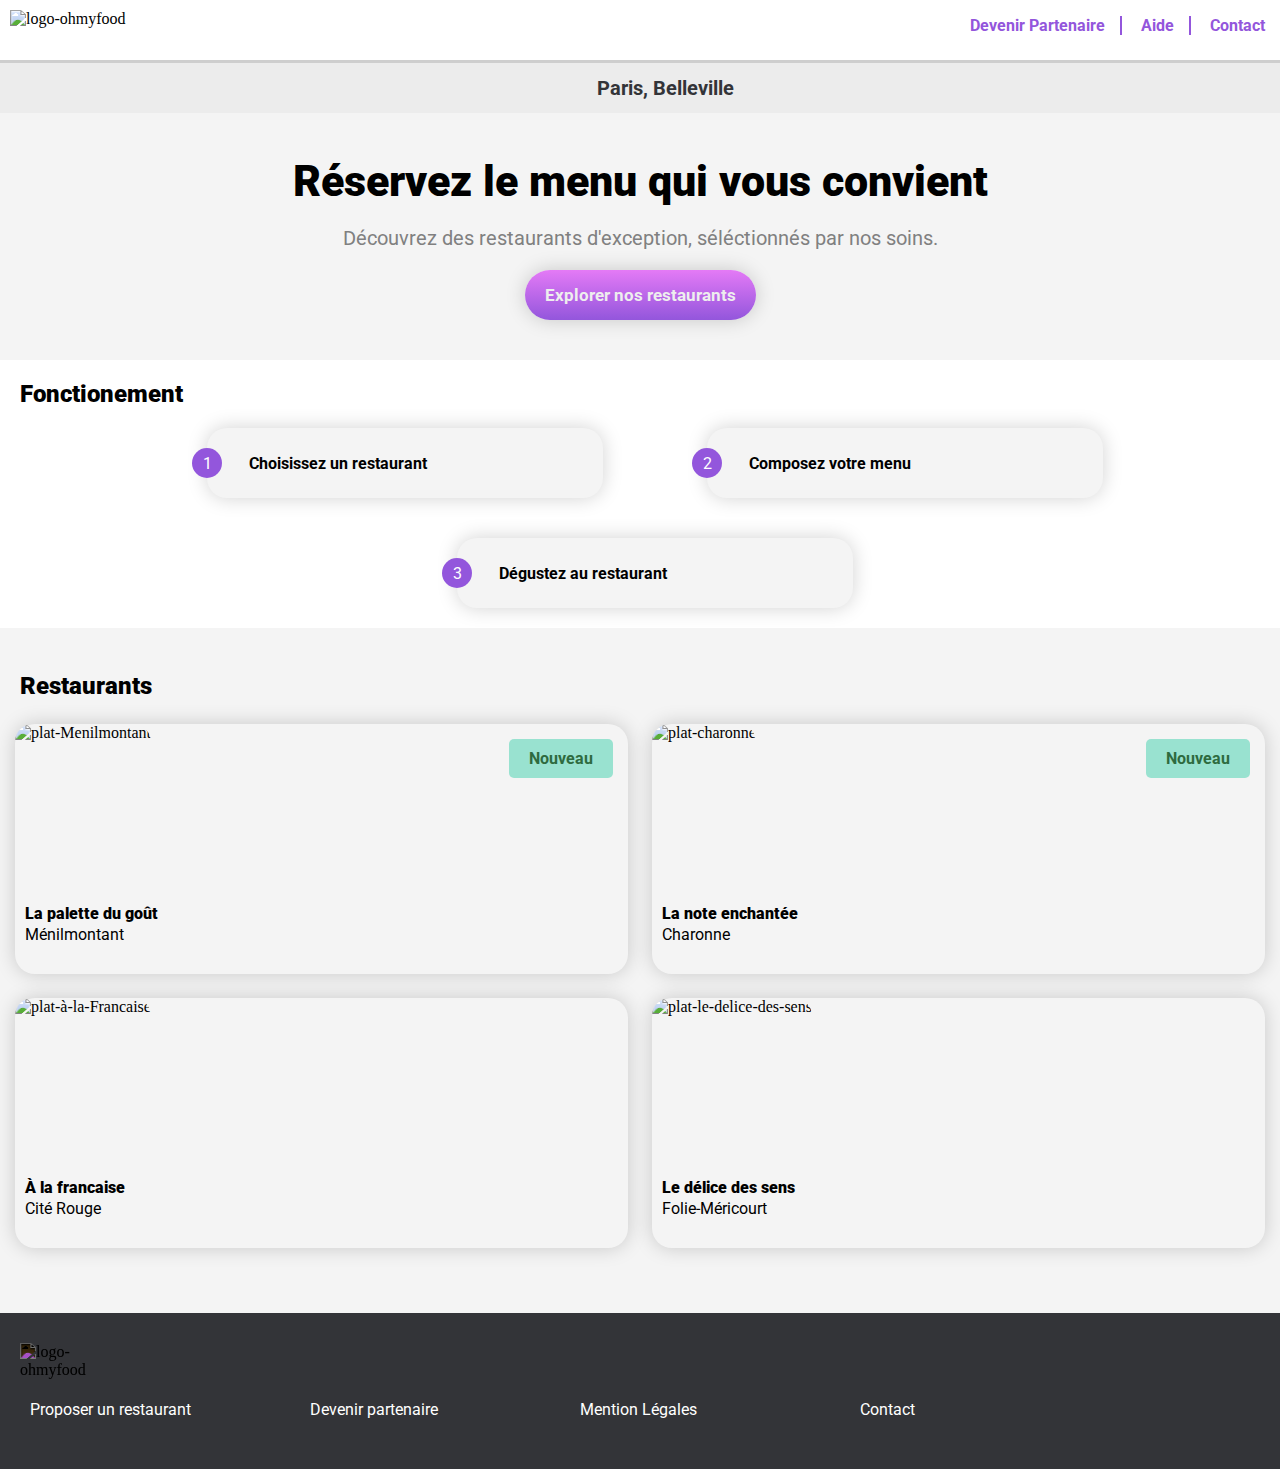
==== index.html @ bb7ed435 "17/12/2020-maquette-desktop et toutes les pages du site" ====
<!DOCTYPE html>
<html lang="fr">
    <head>
     <link rel="stylesheet" href="style-mobile.css">
     <link rel="stylesheet" href="style-desktop.css">
     <meta name="viewport" content="width=device-width, initial-scale=1.0">
     <link rel="preconnect" href="https://fonts.gstatic.com">
     <link href="https://fonts.googleapis.com/css2?family=Roboto:wght@300;400;700&display=swap" rel="stylesheet">
     <link rel="preconnect" href="https://fonts.gstatic.com">
     <link href="https://fonts.googleapis.com/css2?family=Arapey:ital@1&display=swap" rel="stylesheet">
     <script src="https://kit.fontawesome.com/809ab1d1fb.js" crossorigin="anonymous"></script>
     <title>Oh My Food</title>
    </head>
    <body>
        <header>
            <div class="wrapp1">
                <img src="sous-images/ohmyfood.png" alt="logo-ohmyfood" class="logo">
                <nav>
                    <a href="#">
                    <ul>
                        <li>Devenir Partenaire</li>
                        <li>Aide</li>
                        <li>Contact</li>
                    </ul>
                </a>
                </nav>
            </div>
         </header>
        <div class="wrappper">
            <div class="search">
                <span class="span-loc"><i class="fas fa-map-marker-alt"></i></span>
                <span class="span-ville">Paris, Belleville</span>
            </div>
            <div class="Reservation">
                <p class="P1-R">Réservez le menu qui <br> vous convient</p>
                <p class="P2-R">Découvrez des restaurants d'exception, <br> séléctionnés par nos soins.</p>
                <button class="bt-explorez">Explorer nos restaurants</button>
            </div>
        </div>
        <section class="fct">
            <p class="p-fct">Fonctionement</p>
            <div class="content-step">
            <div class="step">
                <span class="icone">1</span>
                <div class="descri">
                    <i class="fas fa-mobile-alt"></i>
                    <span class="p-descri">Choisissez un restaurant</span>
                </div>
            </div>
            <div class="step">
                <span class="icone">2</span>
                <div class="descri">
                    <i class="fas fa-list-ul"></i>
                    <span class="p-descri">Composez votre menu</span>
                </div>
            </div>
            <div class="step">
                <span class="icone">3</span>
                <div class="descri">
                    <i class="fas fa-store"></i>
                    <span class="p-descri">Dégustez au restaurant</span>
                </div>
            </div>
            </div>
        </section>
        <section class="main-content">
            <p class="p-main-content">Restaurants</p>
            <div class="div-arti">
            <a href="La-palette-du-gout.html">
             <article class="arti-1">
                 <div class="div-img">
                    <div class="new">Nouveau</div>
                     <img src="sous-images/jay-wennington-N_Y88TWmGwA-unsplash.jpg" alt="plat-Menilmontant" class="img-1">
                </div>
                 <div class="div-descri">
                    <div class="div-icone-arti">
                     <i class="far fa-heart fa-lg"></i>
                    </div>
                    <div class="div-p-descri">
                     <p class="p-arti">La palette du goût</p>
                     <p class="sp-arti">Ménilmontant</p>
                    </div>
                 </div>
             </article>
            </a>
            <a href="La-note-enchantée.html">
              <article class="arti-1">
                <div class="div-img">
                    <div class="new">Nouveau</div>
                    <img src="sous-images/stil-u2Lp8tXIcjw-unsplash.jpg" alt="plat-charonne" class="img-1">
                </div>
                <div class="div-descri">
                    <div class="div-icone-arti">
                        <i class="far fa-heart fa-lg"></i>
                       </div>
                       <div class="div-p-descri">
                        <p class="p-arti">La note enchantée</p>
                        <p class="sp-arti">Charonne</p>
                       </div>
                </div>
             </article>
            </a>
            <a href="A-la-Francaise.html">
             <article class="arti-1">
                <div class="div-img"><img src="sous-images/toa-heftiba-DQKerTsQwi0-unsplash.jpg" alt="plat-à-la-Francaise" class="img-1"></div>
                <div class="div-descri">
                    <div class="div-icone-arti">
                        <i class="far fa-heart fa-lg"></i>
                       </div>
                       <div class="div-p-descri">
                        <p class="p-arti">À la francaise</p>
                        <p class="sp-arti">Cité Rouge</p>
                       </div>
                </div>
             </article>
            </a>
             <a href="Le-délice-des-sens.html">
             <article class="arti-1">
                <div class="div-img"><img src="sous-images/louis-hansel-shotsoflouis-qNBGVyOCY8Q-unsplash.jpg" alt="plat-le-delice-des-sens" class="img-1"></div>
                <div class="div-descri">
                    <div class="div-icone-arti">
                        <i class="far fa-heart fa-lg"></i>
                       </div>
                       <div class="div-p-descri">
                        <p class="p-arti">Le délice des sens</p>
                        <p class="sp-arti">Folie-Méricourt</p>
                       </div>
                </div>
             </article>
             </a>
            </div>
        </section>
        <footer>
            <div class="div-logo-F">
             <img src="sous-images/ohmyfood.png" alt="logo-ohmyfood" class="logo-F">
            </div>
            <div class="contain-foot">
                <div class="div1">
                    <span class="sp-foot"><i class="fas fa-utensils"></i></span>
                    <a href="">
                    <span class="descri-foot">Proposer un restaurant</span>
                    </a> 
                </div>
                <div class="div2">
                    <span class="sp-foot"><i class="fas fa-hands-helping"></i></span>
                    <a href="#">
                    <span class="descri-foot">Devenir partenaire</span>
                    </a>
                </div>
                <a href="#">
                <div class="div3"><span class="descri-foot">Mention Légales</span></div>
                </a>
                <a href="#">
                <div class="div4"><span class="descri-foot">Contact</span></div>
                </a>
            </div>
        </footer>
    </body>
</html>
---- style-mobile.css ----
@media screen and (max-width:604px){


body{ 
    margin: 0px;
    border: 2px solid aqua;
}
/*La partie Header du site web*/
header{ 
    height: 60px;
}
.wrapp1{ 
    display: flex;
    height: 100%;
    justify-content: center;
    align-items: center;
}
nav{ 
    display: none;
}
.logo{ 
    width: 200px;
    height: 60%;
}
a{ 
    color: black;
}
/*La fin du header du site web*/

/*La partie sous header*/
.search{ 
    /*border: 1px solid gray;*/
    border-top: 3px solid #CECECE;
    justify-content: center;
    height: 50px;
    display: flex;
    justify-content: center;
    align-items: center;
    background-color:  #ECECEC;
}

.span-loc{ 
    /*border: 1px solid red;*/
    width: 50px;
    height: 50px;
    display: flex;
    justify-content: center;
    align-items: center;
    color: #333438;
}
.span-ville{ 
    font-family: 'Roboto', sans-serif;
    font-weight: bold;
    font-size: 20px;
    color: #333438;
}
.Reservation{ 
   /* border: 1px solid green;*/
    display: flex;
    justify-content: center;
    align-items: center;
    flex-direction: column;
    background-color: #F4F4F4;
    padding-bottom: 50px;
}
.P1-R{ 
    font-family: 'Roboto', sans-serif;
    font-size: 27px;
    font-weight: 900;
    margin-bottom: 0px;
    text-align: center;
}
.P2-R{ 
    font-family: 'Roboto', sans-serif;
    font-size: 17px;
    margin-bottom: 0px;
    text-align: center;
    margin-bottom: 20px;
    color: grey;
}
.bt-explorez{ 
    height: 50px;
    border-radius: 40px;
    color: #EEEEEE;
    border: 0px;
    background: linear-gradient(180deg, #E47AF6, #9356DC);
    font-family: 'Roboto', sans-serif;
    font-weight: bold;
    font-size: 17px;
    padding: 0px 20px;
    box-shadow:0px 0px 20px #0000002e;
}
/*La fin de la partie sous-header*/

/*La partie Body du site web*/
.fct{ 
   /* border: 2px solid blue;*/
    height: auto;
    padding-bottom: 40px;
}
.p-fct{ 
    font-family: 'Roboto', sans-serif;
    font-size: 24px;
    font-weight: 900;
    margin-left: 20px;
}
.step{ 
  /*  border: 1px solid red;*/
    height: 70px;
    margin: 20px 0px;
    display: flex;
    align-items: center;
    justify-content: center;
    margin: 20px 30px;
}
.step:hover{ 
    transition-duration: 0.4s;
    transform: scale(1.1,1.1);
}
.icone{ 
  /*  border: 1px solid purple;*/
    width: 30px;
    height: 30px;
    border-radius: 100%;
    background-color:#9356DC ;
    color: white;
    display: flex;
    justify-content: center;
    align-items: center;
    position: relative;
    left: 15px;
    font-family: 'Roboto', sans-serif;
}
.descri{ 
    /*border: 1px solid orange;*/
    width: 90%;
    height: 100%;
    border-radius: 20px;
    display: flex;
    overflow: auto;
    align-items: center;
    background-color: #F4F4F4;
    box-shadow:0px 0px 20px #0000002e;
}
.fa-mobile-alt,.fa-list-ul,.fa-store{ 
    margin-left: 27px;
    margin-right: 15px;
}
.p-descri{ 
    font-family: 'Roboto', sans-serif;
    font-weight: bold;
}
.main-content{ 
 /*border: 2px solid green;*/
 background-color: #F4F4F4;
 padding-top: 20px;
 padding-bottom: 65px;
}
.p-main-content{ 
    font-family: 'Roboto', sans-serif;
    font-size: 24px;
    font-weight: 900;
    margin-left: 20px;
}
.div-arti{ 
    display: grid;
    grid-template-columns: 1fr;
    grid-template-rows: repeat(4, 1fr);
    row-gap: 1.5em;
   /* border: 2px solid blue;*/
    padding: 0px 15px;
}
article{ 
  /*  border: 1px solid red;*/
    height: 100px;
    border-radius: 20px;
    overflow: auto;
    height: 250px;
    box-shadow:0px 0px 20px #0000002e;
}
article:hover{ 
    transition-duration: 0.4s;
    transform: scale(1.03,1.03);
}
.div-img{ 
   /* border: 2px solid blue;*/
    border-top-right-radius: 20px;
    border-top-left-radius: 20px;
    height: 70%;
    position: relative;
}
.new{ 
    position: absolute;
    right: 15px;
    top: 15px;
    background-color: #99E2D0;
    padding: 10px 20px;
    color:#2E6B3F;
    font-family: 'Roboto', sans-serif;
    border-radius: 5px;
    font-weight: bold;
}
.img-1{ 
    width: 100%;
    height: 100%;
    border-top-left-radius: 20px;
    border-top-right-radius: 20px;
    object-fit: cover;
}
.div-descri{
   /* border: 2px solid orange;*/
    height: 28%;
}
.div-p-descri{ 
    /*border: 1px solid red;*/
    width: 70%;
}
.p-arti{
    margin-top: 5px;
    margin-bottom: 0px;
    margin-left: 10px;
    font-family: 'Roboto', sans-serif;
    font-weight: 900;
}
.sp-arti{
    margin-top: 2px;
    margin-left: 10px;
    display: block;
    font-family: 'Roboto', sans-serif;
}
.div-icone-arti{ 
   /* border: 1px solid red;*/
    display: block;
    width: auto;
    margin-top: 10px;
    margin-right: 10px;
    float: right;
}
.fa-heart{ 
    color: purple;
}
/*La fin de la partie Body du site web*/


/*Le footer*/
footer{ 
    /*border: 2px solid blue;*/
    height: auto;
    background-color: #333438;
    padding-top: 20px;
    padding-bottom: 40px;
}
.div-logo-F{
   /* border: 1px solid blue;*/
    margin: 10px 20px;
    color: white;
    width: 100px;
}
.logo-F{ 
    height: 100%;
    width: 100%;
    filter: invert(100%);
}
.contain-foot{ 
  /*  border: 2px solid red;*/
    height: auto;
    display: flex;
    flex-wrap: wrap;
    margin-left: 20px;
    margin-right: 20px;
}
.div1,.div2{
  /*  border: 3px solid blue;*/
    width: 280px;
    height: 40px;
    display: flex;
    align-items: center;
}
.div3,.div4{ 
    width: 280px;
    height: 40px;
    display: flex;
    align-items: center;
}
.div4{ 
    width: 280px;
    height: 40px;
    display: flex;
    align-items: center;
}
.sp-foot{ 
    filter: invert(100%);
    margin-right: 10px;
}
.descri-foot{ 
    color: white;
    font-family: 'Roboto', sans-serif;
}
a{ 
    text-decoration: none;
}
.descri-foot:hover{ 
    text-decoration: underline;
}

/*Le CSS des articles*/


.logo{ 
    width: 70%;
    min-width: 200px;
}
.sp-arrow{ 
    /*border: 1px solid red;*/
    width: 30%;
    padding-left: 10px;
}
.picture-palette{ 
    /*border: 2px solid blue;*/
    height: 309px;
    padding: 0px;
    margin: 0px;
    background-image: url("sous-images/jay-wennington-N_Y88TWmGwA-unsplash.jpg");
    background-repeat: no-repeat;
    background-size: 100% 88%;
    object-fit: cover;
}



.picture-la-francaise{ 
    /*border: 2px solid blue;*/
    height: 309px;
    padding: 0px;
    margin: 0px;
    background-image: url("sous-images/toa-heftiba-DQKerTsQwi0-unsplash.jpg");
    background-repeat: no-repeat;
    background-size: 100% 88%;
    object-fit: cover;
}

.picture-note-enchantes{ 
    /*border: 2px solid blue;*/
    height: 330px;
    padding: 0px;
    margin: 0px;
    background-image: url("sous-images/stil-u2Lp8tXIcjw-unsplash.jpg");
    background-repeat: no-repeat;
    background-size: 100% 109%;
    object-fit: cover;
}

.picture-delices-sens{ 
    /*border: 2px solid blue;*/
    height: 309px;
    padding: 0px;
    margin: 0px;
    background-image: url("sous-images/louis-hansel-shotsoflouis-qNBGVyOCY8Q-unsplash.jpg");
    background-repeat: no-repeat;
    background-size: 100% 88%;
    object-fit: cover;
}
.img-la-fr{ 
    width: 100%;
    height: 100%;
    object-fit: cover;
}

.Menu{ 
  /*  border: 2px solid red;*/
    border-top-right-radius: 50px;
    border-top-left-radius: 50px;
    margin-top: -90px;
    background-color: #F4F4F4;
}
.heade-menu{ 
   /* border: 3px solid blue;*/
    height: auto;
    padding-top: 15px;
    height: auto;
}
.p-title-m{ 
    display: inline-block;
    font-size: 8vw;
    font-weight: bolder;
    font-style: italic;
    font-family: "Fira Sans";
    text-align: center;
    margin-top: 0px;
    width: 70%;
    margin-right: 20px;
    margin-left: 20px;
}
.plat{ 
    /*border: 1px solid green;*/
    padding: 0px 10px;
}
.title-plat-1{ 
    margin-top: 0px;
    font-family: 'Roboto', sans-serif;
    text-transform: uppercase;
    font-size: 4vw;
    margin-bottom: -5px;
}
.separator{ 
    display: inline-block;
    width: 10%;
    border: 1px solid #95DAC4;
}
.Entres{ 
    /*border:2px solid red;*/
    margin-top: 15px;
    display: grid;
    grid-template-rows: repeat(3, 1fr);
    grid-template-columns: 1fr;
    row-gap: 22px;
    margin-bottom: 40px;
}
.plats{
    height: 80px;
    border-radius: 20px;
    background-color: #96DAC4;
    box-shadow:0px 0px 20px #0000002e;
}
.descri-plats{ 

    border: 1px solid red;
    display: inline-block;
    height: 100%;
    border-radius: 20px;
    width: 100%;
    background-color: white;
    
}
.animation{ 
    border: 1px solid blue;
    width: 100%;
    border-top-left-radius: 20px;
    border-bottom-left-radius: 20px;
}
.descri-plats:hover{
    transition-duration: 0.4s;
    width: 80%;
    border-top-left-radius: 20px;
    border-bottom-left-radius: 20px;
    border-top-right-radius: 0px;
    border-bottom-right-radius: 0px;
}




.Entres-last{ 
    /*border:2px solid red;*/
    margin-top: 15px;
    display: grid;
    grid-template-rows: repeat(3, 1fr);
    grid-template-columns: 1fr;
    row-gap: 22px;
}
.div-CMD{ 
    display: flex;
    justify-content: center;
    align-items: center;
   /* border: 2px solid blue;*/
    height: 140px;
}
.bt-commande{ 
    height: 58px;
    width: 211px;
    border-radius: 40px;
    color: #EEEEEE;
    border: 0px;
    background: linear-gradient(180deg, #E47AF6, #9356DC);
    font-family: 'Roboto', sans-serif;
    font-weight: bold;
    font-size: 17px;
    padding: 0px 20px;
    box-shadow:0px 0px 20px #0000002e;   
}

}
---- style-desktop.css ----
@media screen and (max-width: 3000px) and (min-width:605px){ 
    body{ 
        margin: 0px;
    }


    /*La partie header du site web*/
    .wrapp1{ 
       /* border: 2px solid green;*/
        height: 60px;
    }
    .logo{
       /* border: 2px solid red;*/
        float: left;
        margin-left: 10px;
        margin-top: 10px;
        width: 220px;
    }
    nav{ 
        /*border: 2px solid blue;*/
        float: right;
    }
    a{ 
        color: black;
    }
    ul{ 
        list-style: none;
        text-decoration: none;
        padding: 0px;
    }
   nav ul li{ 
       display: inline-block;
       font-family: 'Roboto', sans-serif;
       font-weight: bold;
       padding: 0px 15px;
       color: #9356DC;
   }
   nav ul li:hover{
       color:  #9356DC;
   }
   nav ul li:first-child{ 
       border-right: 2px solid #9356DC;
   }
   nav ul li:nth-child(2){ 
    border-right: 2px solid #9356DC;
}
    .search{ 
        /*border: 1px solid gray;*/
        border-top: 3px solid #CECECE;
        justify-content: center;
        height: 50px;
        display: flex;
        justify-content: center;
        align-items: center;
        background-color:  #ECECEC;
    }
    
    .span-loc{ 
        /*border: 1px solid red;*/
        width: 50px;
        height: 50px;
        display: flex;
        justify-content: center;
        align-items: center;
        color: #333438;
    }
    .span-ville{ 
        font-family: 'Roboto', sans-serif;
        font-weight: bold;
        font-size: 20px;
        color: #333438;
    }
    .Reservation{ 
       /* border: 1px solid green;*/
        display: flex;
        justify-content: center;
        align-items: center;
        flex-direction: column;
        background-color: #F4F4F4;
        padding-bottom: 40px;
    }
    br{ 
        display: none;
    }
    .P1-R{ 
        font-family: 'Roboto', sans-serif;
        font-size: 43px;
        font-weight: 900;
        margin-bottom: 0px;
        text-align: center;
    }
    .P2-R{ 
        font-family: 'Roboto', sans-serif;
        font-size: 20px;
        margin-bottom: 0px;
        text-align: center;
        margin-bottom: 20px;
        color: grey;
    }

    .bt-explorez{ 
        height: 50px;
        border-radius: 40px;
        color: #EEEEEE;
        border: 0px;
        background: linear-gradient(180deg, #E47AF6, #9356DC);
        font-family: 'Roboto', sans-serif;
        font-weight: bold;
        font-size: 17px;
        padding: 0px 20px;
        box-shadow:0px 0px 20px #0000002e;
    }
/*La fin de la partie header du site web*/
/*La partie body du site web*/
    
    .fct{ 
       /* border: 2px solid blue;*/
        height: auto;
        padding-bottom: 0px;
    }
    .p-fct{ 
        font-family: 'Roboto', sans-serif;
        font-size: 24px;
        font-weight: 900;
        margin-left: 20px;
        margin-top: 20px;
        margin-bottom: 0px;
    }
    .content-step{ 
        /*border: 2px solid green;*/
        display: flex;
        flex-wrap: wrap;
        justify-content: center;
    }
    .step{ 
      /*  border: 1px solid red;*/
        height: 70px;
        width: 440px;
        margin: 20px 0px;
        display: flex;
        align-items: center;
        justify-content: center;
        margin: 20px 30px;
    }
    .step:hover{ 
        transition-duration: 0.4s;
        transform: scale(1.1,1.1);
    }
    .icone{ 
       /* border: 1px solid purple;*/
        width: 30px;
        height: 30px;
        border-radius: 100%;
        background-color:#9356DC ;
        color: white;
        display: flex;
        justify-content: center;
        align-items: center;
        position: relative;
        left: 15px;
        font-family: 'Roboto', sans-serif;
    }
    .descri{ 
        /*border: 1px solid orange;*/
        width: 90%;
        height: 100%;
        border-radius: 20px;
        display: flex;
        align-items: center;
        background-color: #F4F4F4;
        box-shadow:0px 0px 20px #0000002e;
    }
    .fa-mobile-alt,.fa-list-ul,.fa-store{ 
        margin-left: 27px;
        margin-right: 15px;
    }
    .p-descri{ 
        font-family: 'Roboto', sans-serif;
        font-weight: bold;
    }
    .main-content{ 
    /* border: 2px solid green;*/
     background-color: #F4F4F4;
     padding-top: 20px;
     padding-bottom: 65px;
    }
    .p-main-content{ 
        font-family: 'Roboto', sans-serif;
        font-size: 24px;
        font-weight: 900;
        margin-left: 20px;
    }
    .div-arti{ 
        display: grid;
        grid-template-columns: repeat(2, 1fr);
        grid-template-rows: repeat(2, 1fr);
        row-gap: 1.5em;
        column-gap: 1.5rem;
       /* border: 2px solid blue;*/
        padding: 0px 15px;
    }
    article{ 
       /* border: 1px solid red;*/
        height: 100px;
        border-radius: 20px;
        height: 250px;
        box-shadow:0px 0px 20px #0000002e;
    }
    article:hover{ 
        transition-duration: 0.4s;
        transform: scale(1.04,1.04);
    }
    .p-arti{ 
        display: inline-block;
        margin-bottom: 0px;
        margin-left: 10px;
        width: 85%;
        font-family: 'Roboto', sans-serif;
        font-weight: 900;
    }
    .sp-arti{
        margin-top: 2px;
        margin-left: 10px;
        display: block;
        font-family: 'Roboto', sans-serif;
    }
    
    .div-img{ 
       /* border: 2px solid blue;*/
        border-top-right-radius: 20px;
        border-top-left-radius: 20px;
        height: 70%;
        position: relative;
    }
    .new{ 
        position: absolute;
        right: 15px;
        top: 15px;
        background-color: #99E2D0;
        padding: 10px 20px;
        color:#2E6B3F;
        font-family: 'Roboto', sans-serif;
        border-radius: 5px;
        font-weight: bold;
    }
    .img-1{ 
        width: 100%;
        height: 100%;
        border-top-left-radius: 20px;
        border-top-right-radius: 20px;
        object-fit: cover;
    }
    .div-descri{
       /* border: 2px solid orange;*/
        height: 28%;
    }
    .div-p-descri{ 
        /*border: 1px solid red;*/
        width: 70%;
    }
    .p-arti{
        margin-top: 5px;
        margin-bottom: 0px;
        margin-left: 10px;
        font-family: 'Roboto', sans-serif;
        font-weight: 900;
    }
    .sp-arti{
        margin-top: 2px;
        margin-left: 10px;
        display: block;
        font-family: 'Roboto', sans-serif;
    }
    .div-icone-arti{ 
       /* border: 1px solid red;*/
        display: block;
        width: auto;
        margin-top: 10px;
        margin-right: 10px;
        float: right;
    }
    .fa-heart{ 
        color: purple;
    }
    /*La fin de la partie body du site web*/


    /*Le footer*/
    footer{ 
        /*border: 2px solid blue;*/
        height: auto;
        background-color: #333438;
        padding-top: 20px;
        padding-bottom: 40px;
    }
    .div-logo-F{
       /* border: 1px solid blue;*/
        margin: 10px 20px;
        color: white;
        width: 100px;
    }
    .logo-F{ 
        height: 100%;
        width: 100%;
        filter: invert(100%);
    }
    .contain-foot{ 
      /*  border: 2px solid red;*/
        height: auto;
        display: flex;
        flex-wrap: wrap;
        margin-left: 20px;
        margin-right: 20px;
    }
    .div1,.div2,.div3,.div4{
      /*  border: 3px solid blue;*/
        width: 280px;
        height: 40px;
        display: flex;
        align-items: center;
    }
    .sp-foot{ 
        filter: invert(100%);
        margin-right: 10px;
    }
    .descri-foot{ 
        color: white;
        font-family: 'Roboto', sans-serif;
    }
    a{ 
        text-decoration: none;
    }
    .descri-foot:hover{ 
        text-decoration: underline;
    }



    /*Le Css Des pages articles*/
    .fa-arrow-left{ 
      visibility: hidden;
    }
    .picture{ 
        border: 2px solid blue;
        height: auto;
    }
    .img-la-fr{ 
        width: 100%;
        height: 100%;
        object-fit: cover;
    }
    .Menu{ 
        border: 2px solid red;
        height: 1000px;
        border-top-right-radius: 50px;
        border-top-left-radius: 50px;
        position: relative;
        top: -90px;
        background-color: white;
    }

    .heade-menu{ 
        /* border: 3px solid blue;*/
         height: auto;
         padding-top: 15px;
         height: auto;
     }
     .p-title-m{ 
         display: inline-block;
         font-size: 9vw;
         font-weight: bolder;
         font-style: italic;
         text-align: center;
         margin-top: 0px;
         width: 70%;
         margin-right: 20px;
         margin-left: 20px;
     }
     .plat-1{ 
         border: 1px solid green;
         height:1000px
     }
     .title-plat-1{ 
         margin-top: 0px;
     }
}
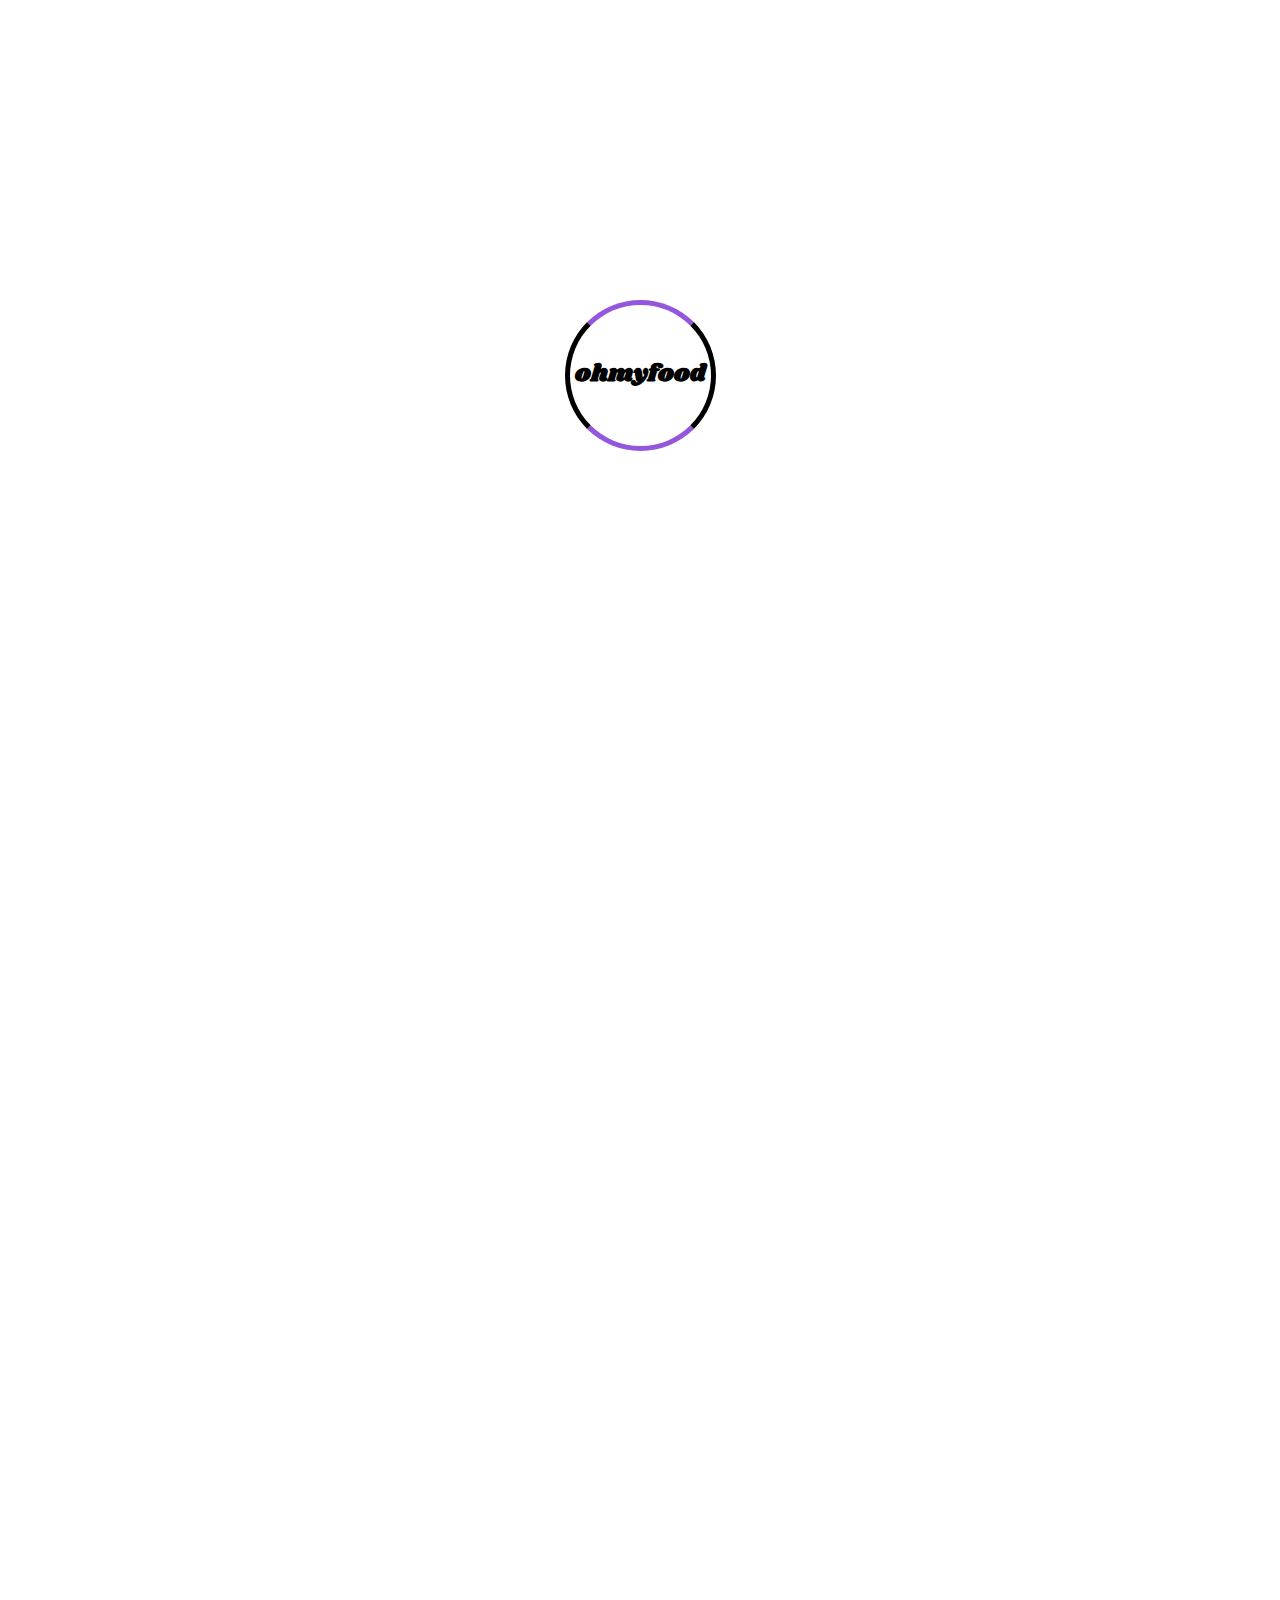
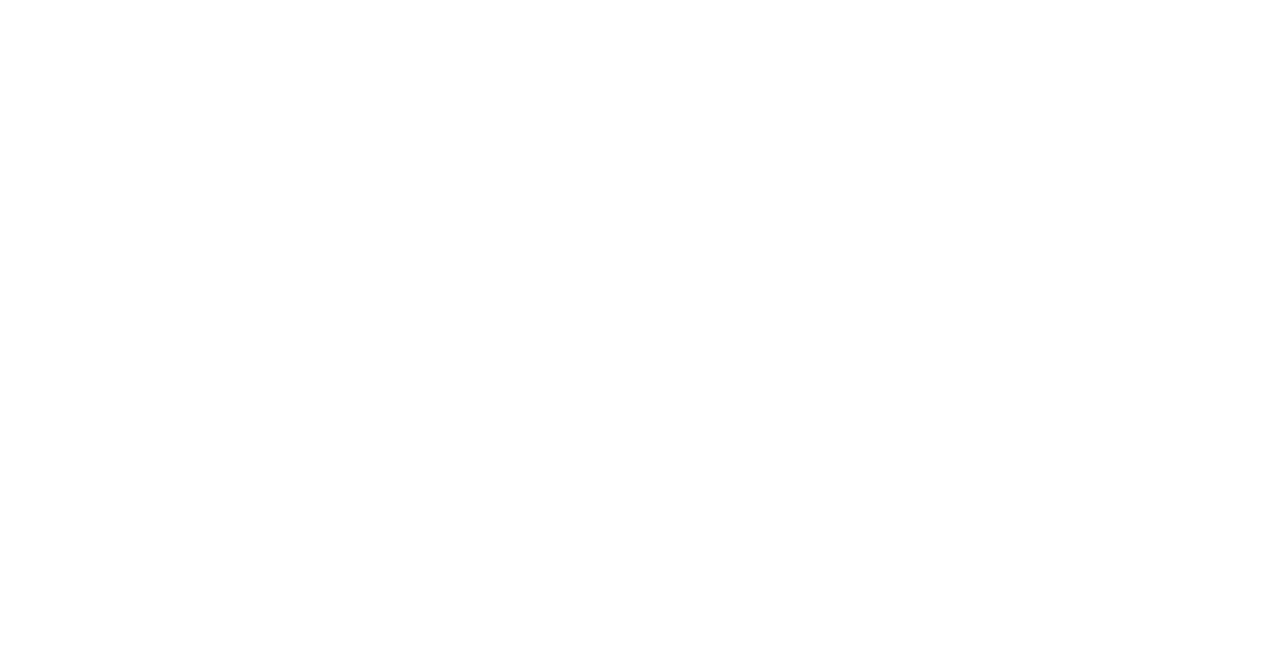
==== commit 581e71ad: "finaliser toutes les animation-sauf-la validation" ====
--- a/index.html
+++ b/index.html
@@ -7,11 +7,17 @@
      <link rel="preconnect" href="https://fonts.gstatic.com">
      <link href="https://fonts.googleapis.com/css2?family=Roboto:wght@300;400;700&display=swap" rel="stylesheet">
      <link rel="preconnect" href="https://fonts.gstatic.com">
-     <link href="https://fonts.googleapis.com/css2?family=Arapey:ital@1&display=swap" rel="stylesheet">
+     <link href="https://fonts.googleapis.com/css2?family=Shrikhand&display=swap" rel="stylesheet">
      <script src="https://kit.fontawesome.com/809ab1d1fb.js" crossorigin="anonymous"></script>
      <title>Oh My Food</title>
     </head>
     <body>
+        <div class="animation">
+            <div class="loader">
+            </div>
+            <h2 class="loading-title">ohmyfood</h2>
+        </div>
+        <div class="web-site">
         <header>
             <div class="wrapp1">
                 <img src="sous-images/ohmyfood.png" alt="logo-ohmyfood" class="logo">
@@ -74,7 +80,8 @@
                 </div>
                  <div class="div-descri">
                     <div class="div-icone-arti">
-                     <i class="far fa-heart fa-lg"></i>
+                     <i class="far fa-heart"></i>
+                     <i class="fas fa-heart fa-plein-acceuil"></i>
                     </div>
                     <div class="div-p-descri">
                      <p class="p-arti">La palette du goût</p>
@@ -91,7 +98,8 @@
                 </div>
                 <div class="div-descri">
                     <div class="div-icone-arti">
-                        <i class="far fa-heart fa-lg"></i>
+                        <i class="far fa-heart"></i>
+                        <i class="fas fa-heart fa-plein-acceuil"></i>
                        </div>
                        <div class="div-p-descri">
                         <p class="p-arti">La note enchantée</p>
@@ -105,7 +113,8 @@
                 <div class="div-img"><img src="sous-images/toa-heftiba-DQKerTsQwi0-unsplash.jpg" alt="plat-à-la-Francaise" class="img-1"></div>
                 <div class="div-descri">
                     <div class="div-icone-arti">
-                        <i class="far fa-heart fa-lg"></i>
+                        <i class="far fa-heart"></i>
+                        <i class="fas fa-heart fa-plein-acceuil"></i>
                        </div>
                        <div class="div-p-descri">
                         <p class="p-arti">À la francaise</p>
@@ -119,7 +128,8 @@
                 <div class="div-img"><img src="sous-images/louis-hansel-shotsoflouis-qNBGVyOCY8Q-unsplash.jpg" alt="plat-le-delice-des-sens" class="img-1"></div>
                 <div class="div-descri">
                     <div class="div-icone-arti">
-                        <i class="far fa-heart fa-lg"></i>
+                        <i class="far fa-heart"></i>
+                        <i class="fas fa-heart fa-plein-acceuil"></i>
                        </div>
                        <div class="div-p-descri">
                         <p class="p-arti">Le délice des sens</p>
@@ -150,10 +160,11 @@
                 <a href="#">
                 <div class="div3"><span class="descri-foot">Mention Légales</span></div>
                 </a>
-                <a href="#">
+                <a href="mailto:Contact@ohmyfood.fr" target="_blank">
                 <div class="div4"><span class="descri-foot">Contact</span></div>
                 </a>
             </div>
         </footer>
+        </div>
     </body>
 </html>--- a/style-mobile.css
+++ b/style-mobile.css
@@ -1,10 +1,12 @@
-@media screen and (max-width:604px){
+@media screen and (max-width:610px){
 
 
 body{ 
     margin: 0px;
-    border: 2px solid aqua;
-}
+    padding: 0px;
+    /*border: 2px solid aqua;*/
+}
+
 /*La partie Header du site web*/
 header{ 
     height: 60px;
@@ -90,6 +92,11 @@
     padding: 0px 20px;
     box-shadow:0px 0px 20px #0000002e;
 }
+.bt-explorez:hover{ 
+    background: linear-gradient(180deg, #D38CEA, #D38CEA);
+    box-shadow:0px 0px 30px #9C9C9C;
+}
+
 /*La fin de la partie sous-header*/
 
 /*La partie Body du site web*/
@@ -217,10 +224,11 @@
 }
 .p-arti{
     margin-top: 5px;
-    margin-bottom: 0px;
+    margin-bottom: 5px;
     margin-left: 10px;
     font-family: 'Roboto', sans-serif;
     font-weight: 900;
+    font-size: 19px;
 }
 .sp-arti{
     margin-top: 2px;
@@ -231,13 +239,25 @@
 .div-icone-arti{ 
    /* border: 1px solid red;*/
     display: block;
-    width: auto;
-    margin-top: 10px;
+    width: 50px;
+    height: 50px;
     margin-right: 10px;
     float: right;
+    text-align: center;
 }
 .fa-heart{ 
-    color: purple;
+    font-size: 30px;
+    opacity: 1;
+}
+.fa-plein-acceuil{ 
+    opacity: 0;
+    transform: translateY(-30px);
+}
+
+.fa-plein-acceuil:hover{ 
+    opacity: 1;
+    color: #E47AF6;
+    transition-duration: 0.5s;
 }
 /*La fin de la partie Body du site web*/
 
@@ -303,7 +323,7 @@
     text-decoration: underline;
 }
 
-/*Le CSS des articles*/
+/*Le CSS des pages articles*/
 
 
 .logo{ 
@@ -367,96 +387,209 @@
 }
 
 .Menu{ 
-  /*  border: 2px solid red;*/
+    /*border: 2px solid red;*/
     border-top-right-radius: 50px;
     border-top-left-radius: 50px;
     margin-top: -90px;
     background-color: #F4F4F4;
 }
 .heade-menu{ 
-   /* border: 3px solid blue;*/
+    /*border: 3px solid blue;*/
     height: auto;
     padding-top: 15px;
-    height: auto;
-}
-.p-title-m{ 
-    display: inline-block;
-    font-size: 8vw;
-    font-weight: bolder;
-    font-style: italic;
-    font-family: "Fira Sans";
-    text-align: center;
+    display: flex;
+    align-items: center;
+}
+.title-restaurant{ 
+    font-family: 'Shrikhand', cursive;
     margin-top: 0px;
+    margin-bottom: 0px;
+    font-size: 7vw;
+    margin-left: 20px;
+    margin-right: 10px;
     width: 70%;
-    margin-right: 20px;
-    margin-left: 20px;
+}
+.fa-plein-PG{ 
+    opacity: 0;
+    transform: translateX(-30px);
+}
+
+.fa-plein-PG:hover{ 
+    opacity: 1;
+    color: #E47AF6;
+    transition-duration: 0.5s;
+}
+.fa-plein-LF{ 
+    opacity: 0;
+    transform: translateX(-30px);
+}
+
+.fa-plein-LF:hover{ 
+    opacity: 1;
+    color: #E47AF6;
+    transition-duration: 0.5s;
+}
+.fa-plein-NE{ 
+    opacity: 0;
+    transform: translateX(-30px);
+}
+
+.fa-plein-NE:hover{ 
+    opacity: 1;
+    color: #E47AF6;
+    transition-duration: 0.5s;
+}
+.fa-plein-DS{ 
+    opacity: 0;
+    transform: translateX(-30px);
+}
+
+.fa-plein-DS:hover{ 
+    opacity: 1;
+    color: #E47AF6;
+    transition-duration: 0.5s;
 }
 .plat{ 
     /*border: 1px solid green;*/
     padding: 0px 10px;
+    margin-top: 20px;
 }
 .title-plat-1{ 
     margin-top: 0px;
     font-family: 'Roboto', sans-serif;
     text-transform: uppercase;
-    font-size: 4vw;
+    font-size: 20px;
     margin-bottom: -5px;
-}
-.separator{ 
+    position: relative;
+    animation-name: fadeinup;
+    animation-duration: 2s;
+    animation-delay: 0.4s;
+    animation-fill-mode: forwards;
+    opacity: 0;
+}
+.title-plat-2{ 
+    margin-top: 0px;
+    font-family: 'Roboto', sans-serif;
+    text-transform: uppercase;
+    font-size: 20px;
+    margin-bottom: -5px;
+    position: relative;
+    animation-name: fadeinup;
+    animation-duration: 2s;
+    animation-delay: 0.8s;
+    animation-fill-mode: forwards;
+    opacity: 0;
+}
+.title-plat-3{ 
+    margin-top: 0px;
+    font-family: 'Roboto', sans-serif;
+    text-transform: uppercase;
+    font-size: 20px;
+    margin-bottom: -5px;
+    position: relative;
+    animation-name: fadeinup;
+    animation-duration: 2s;
+    animation-delay: 1.2s;
+    animation-fill-mode: forwards;
+    opacity: 0;
+}
+.separator-1{ 
     display: inline-block;
     width: 10%;
     border: 1px solid #95DAC4;
-}
-.Entres{ 
+    position: relative;
+    animation-name: fadeinup;
+    animation-duration: 2s;
+    animation-delay: 0.4s;
+    animation-fill-mode: forwards;
+    opacity: 0;
+}
+.separator-2{ 
+    display: inline-block;
+    width: 10%;
+    border: 1px solid #95DAC4;
+    position: relative;
+    animation-name: fadeinup;
+    animation-duration: 2s;
+    animation-delay: 0.8s;
+    animation-fill-mode: forwards;
+    opacity: 0;
+}
+.separator-3{ 
+    display: inline-block;
+    width: 10%;
+    border: 1px solid #95DAC4;
+    position: relative;
+    animation-name: fadeinup;
+    animation-duration: 2s;
+    animation-delay: 1.2s;
+    animation-fill-mode: forwards;
+    opacity: 0;
+}
+.div-entre{ 
     /*border:2px solid red;*/
     margin-top: 15px;
     display: grid;
+    position: relative;
     grid-template-rows: repeat(3, 1fr);
     grid-template-columns: 1fr;
     row-gap: 22px;
     margin-bottom: 40px;
-}
+    animation-name: fadeinup;
+    animation-duration: 2s;
+    animation-delay: 0.4s;
+    animation-fill-mode: forwards;
+    opacity: 0;
+}
+
+.Plats-titre{ 
+   /* border:2px solid red;*/
+    margin-top: 15px;
+    display: grid;
+    position: relative;
+    grid-template-rows: repeat(3, 1fr);
+    grid-template-columns: 1fr;
+    row-gap: 22px;
+    margin-bottom: 40px;
+    animation-name: fadeinup;
+    animation-duration: 2s;
+    animation-delay: 0.8s;
+    animation-fill-mode: forwards;
+    opacity: 0;
+}
+
+.Desserts{ 
+    /*border:2px solid red;*/
+    margin-top: 15px;
+    display: grid;
+    position: relative;
+    grid-template-rows: repeat(3, 1fr);
+    grid-template-columns: 1fr;
+    row-gap: 22px;
+    animation-name: fadeinup;
+    animation-duration: 2s;
+    animation-delay: 1.2s;
+    animation-fill-mode: forwards;
+    opacity: 0;
+}
+
 .plats{
     height: 80px;
     border-radius: 20px;
-    background-color: #96DAC4;
     box-shadow:0px 0px 20px #0000002e;
-}
-.descri-plats{ 
-
-    border: 1px solid red;
-    display: inline-block;
-    height: 100%;
-    border-radius: 20px;
-    width: 100%;
     background-color: white;
-    
-}
-.animation{ 
     border: 1px solid blue;
-    width: 100%;
-    border-top-left-radius: 20px;
-    border-bottom-left-radius: 20px;
-}
-.descri-plats:hover{
+}
+
+
+
+
+
+
+
+.plats:hover{
+    transform: scale(1.03);
     transition-duration: 0.4s;
-    width: 80%;
-    border-top-left-radius: 20px;
-    border-bottom-left-radius: 20px;
-    border-top-right-radius: 0px;
-    border-bottom-right-radius: 0px;
-}
-
-
-
-
-.Entres-last{ 
-    /*border:2px solid red;*/
-    margin-top: 15px;
-    display: grid;
-    grid-template-rows: repeat(3, 1fr);
-    grid-template-columns: 1fr;
-    row-gap: 22px;
 }
 .div-CMD{ 
     display: flex;
@@ -478,5 +611,78 @@
     padding: 0px 20px;
     box-shadow:0px 0px 20px #0000002e;   
 }
-
-}+.bt-commande:hover{ 
+    background: linear-gradient(180deg, #D38CEA, #D38CEA);
+    box-shadow:0px 0px 30px #9C9C9C;
+
+}
+/*CSS des Animation du site web */
+
+
+/*Le css du loader*/
+.animation{ 
+    display: flex;
+    border: 0px;
+    position: absolute;
+    justify-content: center;
+    background-color: white;
+    z-index:2;
+    width: 100%;
+    height: 2265px;
+    animation-name: anime;
+    animation-fill-mode: forwards;
+    animation-duration: 10s;
+    animation-timing-function: ease-out;
+    animation-iteration-count: 1;
+    overflow: hidden;
+}
+.loader{ 
+    margin: auto;
+    margin-top: 300px;
+    margin-bottom: 100px;
+    border: 5px solid black;
+    width: 141px;
+    height: 141px;
+    border-top-color: #9356DC;
+    border-bottom-color: #9356DC;
+    border-radius: 50%;
+    animation: chargeur 4s linear 1;
+}
+.loading-title{ 
+    font-family: 'Shrikhand', cursive;
+    position: absolute;
+    transform: translateY(336px);
+    animation-name: anime-title-loading;
+    animation-duration: 4s;
+}
+
+@keyframes anime{ 
+    0%{opacity: 1;}
+    20%{opacity: 1;}
+    40%{opacity: 0;}
+    80%{opacity: 0;height: 0px;}
+    100%{opacity: 0;height: 0px;}
+    100%{opacity: 0; height: 0px;}
+}
+@keyframes chargeur{ 
+    0%{transform: rotate(360deg) scale(1);}
+    25%{transform: rotate(720deg) scale(1.3);}
+    50%{transform: rotate(1440deg) scale(1);}
+    100%{transform: rotate(1800deg) scale(1.3);}
+}
+@keyframes anime-title-loading{ 
+    0%{transform: translateY(336px); color: black;}
+    25%{transform:translateY(336px); color:  #9356DC;}
+    50%{transform: translateY(336px); color: black;}
+    100%{transform: translateY(336px); color:  #9356DC;}
+
+}
+/* fin du css du loader*/
+ /*le css des plats*/
+
+ @keyframes fadeinup{
+    from{opacity: 0; top: 40px;}
+    to{opacity: 1; top: 0px;}
+}
+/*Fin du animtion en css des plats*/
+}
--- a/style-desktop.css
+++ b/style-desktop.css
@@ -1,6 +1,7 @@
 @media screen and (max-width: 3000px) and (min-width:605px){ 
     body{ 
         margin: 0px;
+        padding: 0px;
     }
 
 
@@ -110,6 +111,11 @@
         padding: 0px 20px;
         box-shadow:0px 0px 20px #0000002e;
     }
+    .bt-explorez:hover{ 
+        background: linear-gradient(180deg, #D38CEA, #D38CEA);
+        box-shadow:0px 0px 30px #9C9C9C;
+    }
+    
 /*La fin de la partie header du site web*/
 /*La partie body du site web*/
     
@@ -272,15 +278,25 @@
         font-family: 'Roboto', sans-serif;
     }
     .div-icone-arti{ 
-       /* border: 1px solid red;*/
+        /*border: 1px solid red;*/
         display: block;
         width: auto;
         margin-top: 10px;
-        margin-right: 10px;
         float: right;
     }
     .fa-heart{ 
-        color: purple;
+        font-size: 30px;
+        opacity: 1;
+    }
+    .fa-plein-acceuil{ 
+        opacity: 0;
+        transform: translateX(-34px);
+    }
+    
+    .fa-plein-acceuil:hover{ 
+        opacity: 1;
+        color: #E47AF6;
+        transition-duration: 0.5s;
     }
     /*La fin de la partie body du site web*/
 
@@ -340,51 +356,374 @@
     .fa-arrow-left{ 
       visibility: hidden;
     }
-    .picture{ 
-        border: 2px solid blue;
-        height: auto;
-    }
-    .img-la-fr{ 
-        width: 100%;
-        height: 100%;
-        object-fit: cover;
+    .logo{ 
+        height: 60%;
+        min-width: 200px;
     }
     .Menu{ 
         border: 2px solid red;
-        height: 1000px;
         border-top-right-radius: 50px;
         border-top-left-radius: 50px;
-        position: relative;
-        top: -90px;
+        margin-top: -154px;
+        background-color: #F4F4F4;
+    }
+    .sp-arrow{ 
+        /*border: 1px solid red;*/
+        width: 30%;
+        padding-left: 10px;
+    }
+    .picture-palette{ 
+        /*border: 2px solid blue;*/
+        height: 800px;
+        padding: 0px;
+        margin: 0px;
+        background-image: url("sous-images/jay-wennington-N_Y88TWmGwA-unsplash.jpg");
+        background-repeat: no-repeat;
+        background-size: 100% 88%;
+        object-fit: cover;
+    }
+    
+    
+    
+    .picture-la-francaise{ 
+        /*border: 2px solid blue;*/
+        height: 309px;
+        padding: 0px;
+        margin: 0px;
+        background-image: url("sous-images/toa-heftiba-DQKerTsQwi0-unsplash.jpg");
+        background-repeat: no-repeat;
+        background-size: 100% 88%;
+        object-fit: cover;
+    }
+    
+    .picture-note-enchantes{ 
+        /*border: 2px solid blue;*/
+        height: 330px;
+        padding: 0px;
+        margin: 0px;
+        background-image: url("sous-images/stil-u2Lp8tXIcjw-unsplash.jpg");
+        background-repeat: no-repeat;
+        background-size: 100% 109%;
+        object-fit: cover;
+    }
+    
+    .picture-delices-sens{ 
+        /*border: 2px solid blue;*/
+        height: 309px;
+        padding: 0px;
+        margin: 0px;
+        background-image: url("sous-images/louis-hansel-shotsoflouis-qNBGVyOCY8Q-unsplash.jpg");
+        background-repeat: no-repeat;
+        background-size: 100% 88%;
+        object-fit: cover;
+    }
+
+    .heade-menu{ 
+        border: 3px solid blue;
+        height: auto;
+        padding-top: 15px;
+        display: flex;
+        align-items: center;
+    }
+    .title-restaurant{ 
+        font-family: 'Shrikhand', cursive;
+        margin-top: 0px;
+        margin-bottom: 0px;
+        font-size: 7vw;
+        margin-left: 100px;
+        width: 73%;
+    }
+    /*Le css des animation au survole du j'aime */
+    .fa-heart{ 
+        font-size: 30px;
+    }
+    .fa-plein-PG{ 
+        opacity: 0;
+        transform: translateX(-30px);
+    }
+    
+    .fa-plein-PG:hover{ 
+        opacity: 1;
+        color: #E47AF6;
+        transition-duration: 0.5s;
+    }
+    .fa-plein-LF{ 
+        opacity: 0;
+        transform: translateX(-30px);
+    }
+    
+    .fa-plein-LF:hover{ 
+        opacity: 1;
+        color: #E47AF6;
+        transition-duration: 0.5s;
+    }
+    .fa-plein-NE{ 
+        opacity: 0;
+        transform: translateX(-30px);
+    }
+    
+    .fa-plein-NE:hover{ 
+        opacity: 1;
+        color: #E47AF6;
+        transition-duration: 0.5s;
+    }
+    .fa-plein-DS{ 
+        opacity: 0;
+        transform: translateX(-30px);
+    }
+    
+    .fa-plein-DS:hover{ 
+        opacity: 1;
+        color: #E47AF6;
+        transition-duration: 0.5s;
+    }
+
+/*La fin du css des animation au survole du j'aime */
+
+
+    .plat{ 
+        /*border: 2px solid green;*/
+        padding: 0px 10px;
+        margin-top: 20px;
+    }
+    .title-plat-1,.title-plat-2,.title-plat-3{ 
+        margin-top: 0px;
+        font-family: 'Roboto', sans-serif;
+        text-transform: uppercase;
+        font-size: 3vw;
+        margin-bottom: -5px;
+    }
+    .separator-1,.separator-2,.separator-3{ 
+        display: inline-block;
+        width: 10%;
+        border: 1px solid #95DAC4;
+    }
+    .title-plat-1{ 
+        margin-top: 0px;
+        font-family: 'Roboto', sans-serif;
+        text-transform: uppercase;
+        font-size: 20px;
+        margin-bottom: -5px;
+        position: relative;
+        animation-name: fadeinup;
+        animation-duration: 2s;
+        animation-delay: 0.4s;
+        animation-fill-mode: forwards;
+        opacity: 0;
+    }
+    .title-plat-2{ 
+        margin-top: 0px;
+        font-family: 'Roboto', sans-serif;
+        text-transform: uppercase;
+        font-size: 20px;
+        margin-bottom: -5px;
+        position: relative;
+        animation-name: fadeinup;
+        animation-duration: 2s;
+        animation-delay: 0.8s;
+        animation-fill-mode: forwards;
+        opacity: 0;
+    }
+    .title-plat-3{ 
+        margin-top: 0px;
+        font-family: 'Roboto', sans-serif;
+        text-transform: uppercase;
+        font-size: 20px;
+        margin-bottom: -5px;
+        position: relative;
+        animation-name: fadeinup;
+        animation-duration: 2s;
+        animation-delay: 1.2s;
+        animation-fill-mode: forwards;
+        opacity: 0;
+    }
+    .separator-1{ 
+        display: inline-block;
+        width: 10%;
+        border: 1px solid #95DAC4;
+        position: relative;
+        animation-name: fadeinup;
+        animation-duration: 2s;
+        animation-delay: 0.4s;
+        animation-fill-mode: forwards;
+        opacity: 0;
+    }
+    .separator-2{ 
+        display: inline-block;
+        width: 10%;
+        border: 1px solid #95DAC4;
+        position: relative;
+        animation-name: fadeinup;
+        animation-duration: 2s;
+        animation-delay: 0.8s;
+        animation-fill-mode: forwards;
+        opacity: 0;
+    }
+    .separator-3{ 
+        display: inline-block;
+        width: 10%;
+        border: 1px solid #95DAC4;
+        position: relative;
+        animation-name: fadeinup;
+        animation-duration: 2s;
+        animation-delay: 1.2s;
+        animation-fill-mode: forwards;
+        opacity: 0;
+    }
+    .div-entre{ 
+        /*border:2px solid red;*/
+        margin-top: 15px;
+        display: grid;
+        position: relative;
+        grid-template-rows: repeat(3, 1fr);
+        grid-template-columns: 1fr;
+        row-gap: 22px;
+        margin-bottom: 40px;
+        animation-name: fadeinup;
+        animation-duration: 2s;
+        animation-delay: 0.4s;
+        animation-fill-mode: forwards;
+        opacity: 0;
+    }
+    
+    .Plats-titre{ 
+       /* border:2px solid red;*/
+        margin-top: 15px;
+        display: grid;
+        position: relative;
+        grid-template-rows: repeat(3, 1fr);
+        grid-template-columns: 1fr;
+        row-gap: 22px;
+        margin-bottom: 40px;
+        animation-name: fadeinup;
+        animation-duration: 2s;
+        animation-delay: 0.8s;
+        animation-fill-mode: forwards;
+        opacity: 0;
+    }
+    
+    .Desserts{ 
+        /*border:2px solid red;*/
+        margin-top: 15px;
+        display: grid;
+        position: relative;
+        grid-template-rows: repeat(3, 1fr);
+        grid-template-columns: 1fr;
+        row-gap: 22px;
+        animation-name: fadeinup;
+        animation-duration: 2s;
+        animation-delay: 1.2s;
+        animation-fill-mode: forwards;
+        opacity: 0;
+    }
+    .plats{
+        /*border: 1px solid blue;*/
+        height: 80px;
+        border-radius: 20px;
+        box-shadow:0px 0px 20px #0000002e;
         background-color: white;
     }
-
-    .heade-menu{ 
-        /* border: 3px solid blue;*/
-         height: auto;
-         padding-top: 15px;
-         height: auto;
-     }
-     .p-title-m{ 
-         display: inline-block;
-         font-size: 9vw;
-         font-weight: bolder;
-         font-style: italic;
-         text-align: center;
-         margin-top: 0px;
-         width: 70%;
-         margin-right: 20px;
-         margin-left: 20px;
-     }
-     .plat-1{ 
-         border: 1px solid green;
-         height:1000px
-     }
-     .title-plat-1{ 
-         margin-top: 0px;
-     }
-}
-
-
-
-
+    .plats:hover{
+        transform: scale(1.02);
+        transition-duration: 0.4s;
+    }
+    .div-CMD{ 
+        display: flex;
+        justify-content: center;
+        align-items: center;
+       /* border: 2px solid blue;*/
+        height: 140px;
+    }
+    .bt-commande{ 
+        height: 58px;
+        width: 211px;
+        border-radius: 40px;
+        color: #EEEEEE;
+        border: 0px;
+        background: linear-gradient(180deg, #E47AF6, #9356DC);
+        font-family: 'Roboto', sans-serif;
+        font-weight: bold;
+        font-size: 17px;
+        padding: 0px 20px;
+        box-shadow:0px 0px 20px #0000002e;   
+    }
+    .bt-commande:hover{ 
+        background: linear-gradient(180deg, #D38CEA, #D38CEA);
+        box-shadow:0px 0px 30px #9C9C9C;
+    
+    }
+/*Le css des animation du site web */
+/*Le css du LOADER*/
+.animation{ 
+    display: flex;
+    border: 0px;
+    position: absolute;
+    justify-content: center;
+    background-color: white;
+    z-index:2;
+    width: 100%;
+    height: 2265px;
+    animation-name: anime;
+    animation-fill-mode: forwards;
+    animation-duration: 10s;
+    animation-timing-function: ease-out;
+    animation-iteration-count: 1;
+    overflow: hidden;
+}
+.loader{ 
+    margin: auto;
+    margin-top: 300px;
+    margin-bottom: 100px;
+    border: 5px solid black;
+    width: 141px;
+    height: 141px;
+    border-top-color: #9356DC;
+    border-bottom-color: #9356DC;
+    border-radius: 50%;
+    animation: chargeur 4s linear 1;
+}
+.loading-title{ 
+    font-family: 'Shrikhand', cursive;
+    position: absolute;
+    transform: translateY(336px);
+    animation-name: anime-title-loading;
+    animation-duration: 4s;
+}
+
+@keyframes anime{ 
+    0%{opacity: 1;}
+    20%{opacity: 1;}
+    40%{opacity: 0;}
+    80%{opacity: 0;height: 0px;}
+    100%{opacity: 0;height: 0px;}
+    100%{opacity: 0; height: 0px;}
+}
+@keyframes chargeur{ 
+    0%{transform: rotate(360deg) scale(1);}
+    25%{transform: rotate(720deg) scale(1.3);}
+    50%{transform: rotate(1440deg) scale(1);}
+    100%{transform: rotate(1800deg) scale(1.3);}
+}
+@keyframes anime-title-loading{ 
+    0%{transform: translateY(336px); color: black;}
+    25%{transform:translateY(336px); color:  #9356DC;}
+    50%{transform: translateY(336px); color: black;}
+    100%{transform: translateY(336px); color:  #9356DC;}
+
+}
+
+
+/* fin du css du loader*/
+
+ /*le css des plats*/
+
+ @keyframes fadeinup{
+    from{opacity: 0; top: 40px;}
+    to{opacity: 1; top: 0px;}
+}
+/*Fin du animtion en css des plats*/
+}
+
+
+
+
